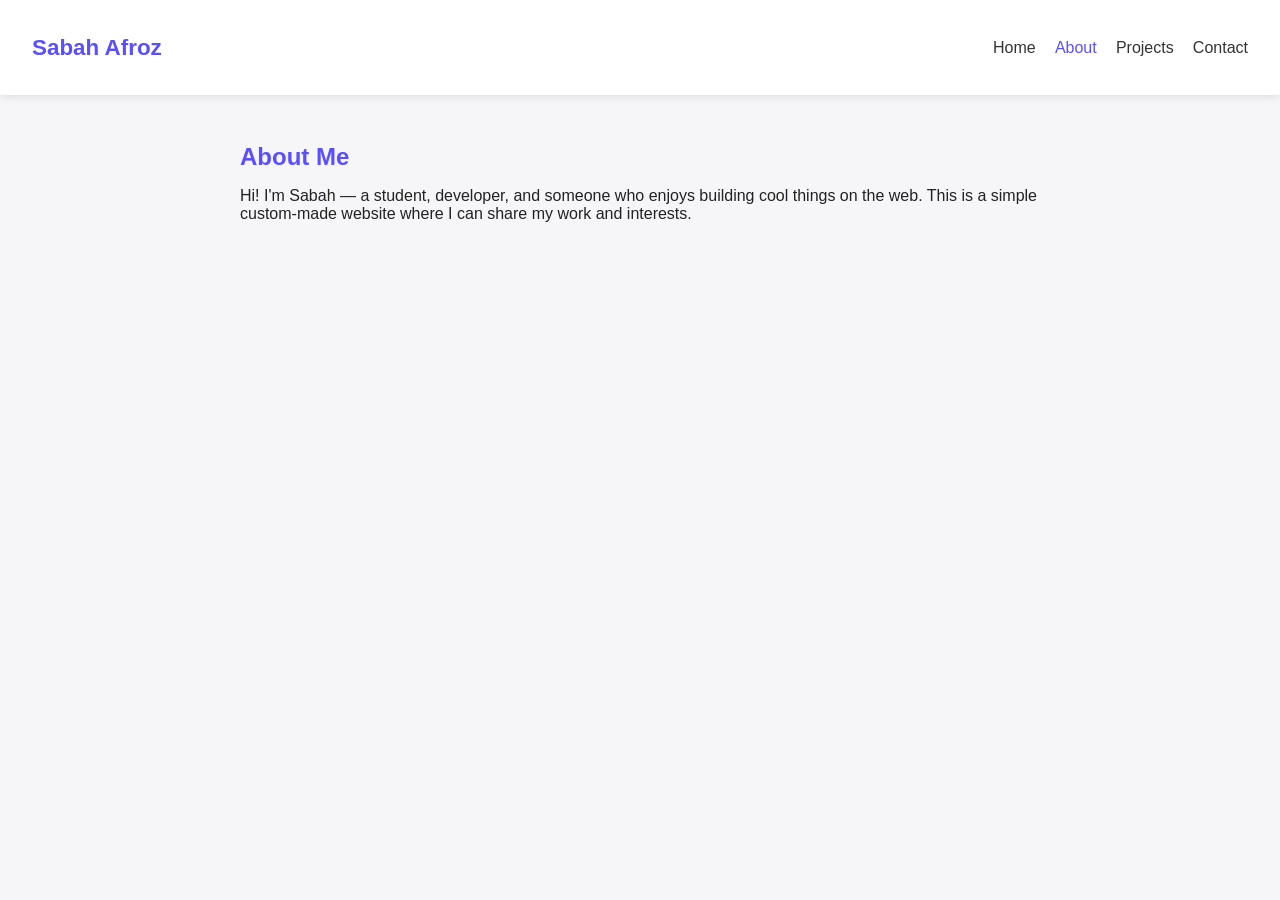
==== about.html @ 4df9a33a "added style" ====
<!DOCTYPE html>
<html lang="en">
<head>
  <meta charset="UTF-8" />
  <title>About | Sabah Afroz</title>
  <link rel="stylesheet" href="style.css" />
</head>
<body>
  <nav>
    <h2 class="logo">Sabah Afroz</h2>
    <ul>
      <li><a href="index.html">Home</a></li>
      <li><a href="about.html" class="active">About</a></li>
      <li><a href="projects.html">Projects</a></li>
      <li><a href="contact.html">Contact</a></li>
    </ul>
  </nav>

  <section class="page">
    <h1>About Me</h1>
    <p>
      Hi! I'm Sabah — a student, developer, and someone who enjoys building
      cool things on the web. This is a simple custom-made website where I can
      share my work and interests.
    </p>
  </section>
</body>
</html>
---- style.css ----
body {
  margin: 0;
  font-family: Arial, sans-serif;
  background: #f6f6f9;
  color: #222;
}

/* NAVBAR */
nav {
  display: flex;
  justify-content: space-between;
  align-items: center;
  padding: 1rem 2rem;
  background: white;
  box-shadow: 0 2px 8px rgba(0,0,0,0.1);
}

nav .logo {
  font-size: 1.4rem;
  font-weight: bold;
  color: #5a4eff;
}

nav ul {
  display: flex;
  gap: 1.2rem;
  list-style: none;
  padding: 0;
}

nav ul li a {
  text-decoration: none;
  color: #333;
  font-weight: 500;
}

nav ul li a.active,
nav ul li a:hover {
  color: #5a4eff;
}

/* HERO */
.hero {
  text-align: center;
  padding: 4rem 1rem;
  background: linear-gradient(135deg,#705bff,#9f63ff);
  color: white;
}

.hero h1 {
  font-size: 2.8rem;
  margin-bottom: 0.5rem;
}

/* PAGE LAYOUT */
.page {
  max-width: 800px;
  margin: 3rem auto;
  padding: 0 1.5rem;
}

.page h1 {
  margin-bottom: 1rem;
  color: #5a4eff;
}

.project-list li {
  margin: 0.5rem 0;
}
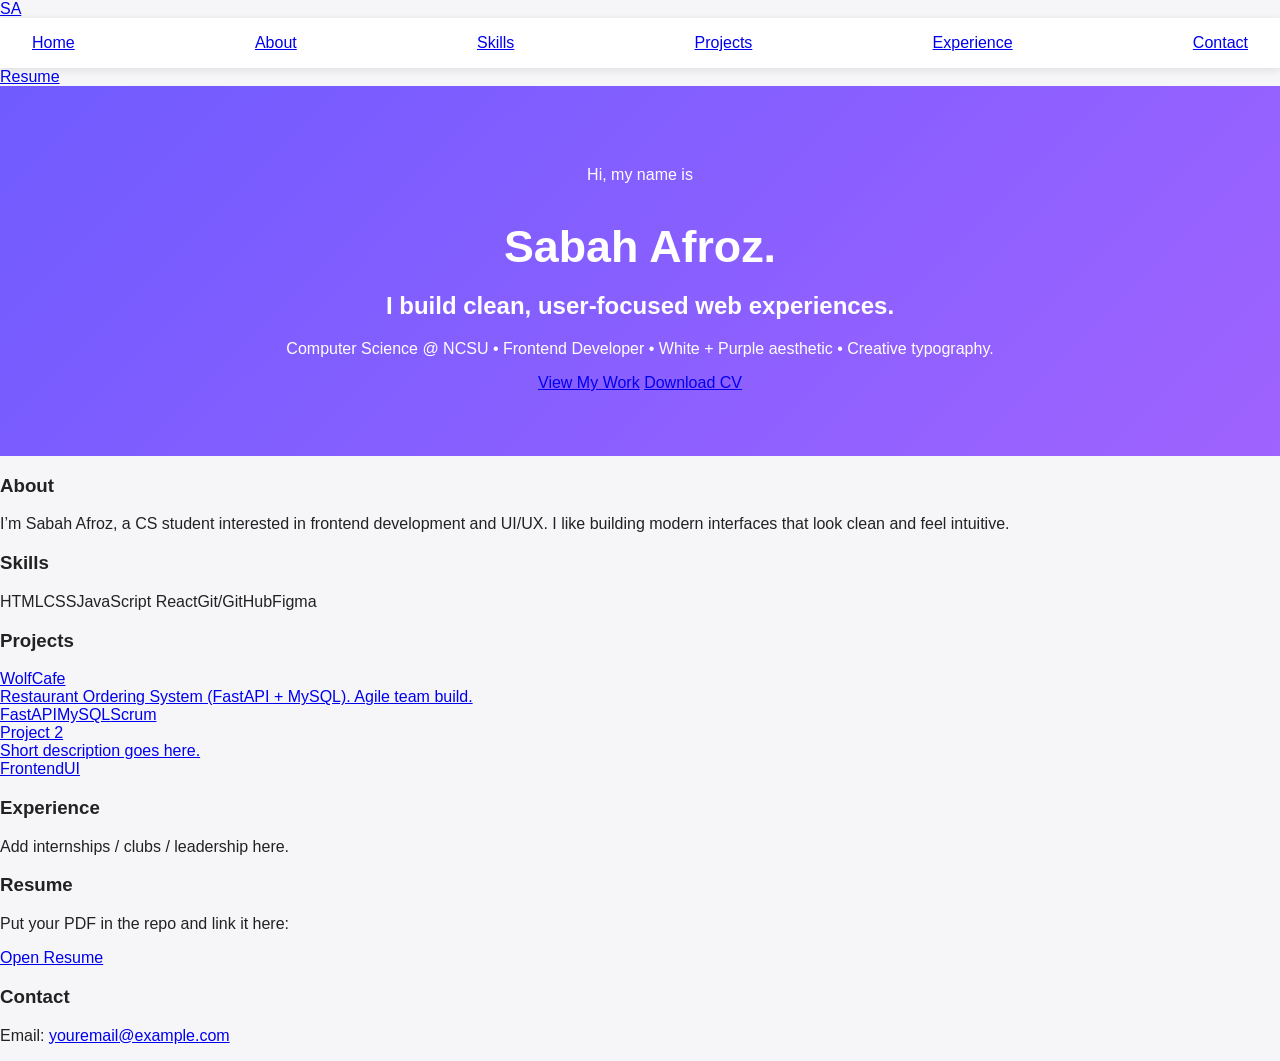
==== commit 459261ee: "Update about.html" ====
--- a/about.html
+++ b/about.html
@@ -1,28 +1,121 @@
-<!DOCTYPE html>
+<!doctype html>
 <html lang="en">
 <head>
-  <meta charset="UTF-8" />
-  <title>About | Sabah Afroz</title>
-  <link rel="stylesheet" href="style.css" />
+  <meta charset="utf-8" />
+  <meta name="viewport" content="width=device-width,initial-scale=1" />
+  <title>Sabah Afroz | Portfolio</title>
+
+  <!-- IMPORTANT: must be exactly this if style.css is in the same folder -->
+  <link rel="stylesheet" href="./style.css" />
 </head>
+
 <body>
-  <nav>
-    <h2 class="logo">Sabah Afroz</h2>
-    <ul>
-      <li><a href="index.html">Home</a></li>
-      <li><a href="about.html" class="active">About</a></li>
-      <li><a href="projects.html">Projects</a></li>
-      <li><a href="contact.html">Contact</a></li>
-    </ul>
-  </nav>
+  <!-- TOP NAV -->
+  <header class="topbar">
+    <a class="brand" href="#home">SA</a>
 
-  <section class="page">
-    <h1>About Me</h1>
-    <p>
-      Hi! I'm Sabah — a student, developer, and someone who enjoys building
-      cool things on the web. This is a simple custom-made website where I can
-      share my work and interests.
-    </p>
-  </section>
+    <nav class="nav">
+      <a class="nav-link" href="#home">Home</a>
+      <a class="nav-link" href="#about">About</a>
+      <a class="nav-link" href="#skills">Skills</a>
+      <a class="nav-link" href="#projects">Projects</a>
+      <a class="nav-link" href="#experience">Experience</a>
+      <a class="nav-link" href="#contact">Contact</a>
+    </nav>
+
+    <a class="btn outline" href="#resume">Resume</a>
+  </header>
+
+  <main class="wrap">
+    <!-- HOME -->
+   <section id="home" class="section hero">
+     <div class="hero-content">
+
+      <p class="kicker">Hi, my name is</p>
+
+      <h1 class="hero-title">Sabah Afroz.</h1>
+
+     <h2 class="hero-subtitle">
+        I build clean, user-focused web experiences.
+     </h2>
+
+     <p class="hero-text">
+        Computer Science @ NCSU • Frontend Developer • White + Purple aesthetic • Creative typography.
+     </p>
+
+     <div class="hero-actions">
+       <a class="btn primary" href="#projects">View My Work</a>
+        <a class="btn ghost" href="#resume">Download CV</a>
+    </div>
+
+    </div>
+   </section>
+
+
+    <!-- ABOUT -->
+    <section id="about" class="section">
+      <h3 class="section-title">About</h3>
+      <div class="panel">
+        <p>
+          I’m Sabah Afroz, a CS student interested in frontend development and UI/UX.
+          I like building modern interfaces that look clean and feel intuitive.
+        </p>
+      </div>
+    </section>
+
+    <!-- SKILLS -->
+    <section id="skills" class="section">
+      <h3 class="section-title">Skills</h3>
+      <div class="panel chips">
+        <span class="chip">HTML</span><span class="chip">CSS</span><span class="chip">JavaScript</span>
+        <span class="chip">React</span><span class="chip">Git/GitHub</span><span class="chip">Figma</span>
+      </div>
+    </section>
+
+    <!-- PROJECTS -->
+    <section id="projects" class="section">
+      <h3 class="section-title">Projects</h3>
+      <div class="grid">
+        <a class="card" href="#" target="_blank" rel="noreferrer">
+          <div class="card-title">WolfCafe</div>
+          <div class="card-desc">Restaurant Ordering System (FastAPI + MySQL). Agile team build.</div>
+          <div class="card-tags"><span>FastAPI</span><span>MySQL</span><span>Scrum</span></div>
+        </a>
+
+        <a class="card" href="#" target="_blank" rel="noreferrer">
+          <div class="card-title">Project 2</div>
+          <div class="card-desc">Short description goes here.</div>
+          <div class="card-tags"><span>Frontend</span><span>UI</span></div>
+        </a>
+      </div>
+    </section>
+
+    <!-- EXPERIENCE -->
+    <section id="experience" class="section">
+      <h3 class="section-title">Experience</h3>
+      <div class="panel">
+        <p>Add internships / clubs / leadership here.</p>
+      </div>
+    </section>
+
+    <!-- RESUME -->
+    <section id="resume" class="section">
+      <h3 class="section-title">Resume</h3>
+      <div class="panel">
+        <p>Put your PDF in the repo and link it here:</p>
+        <a class="btn primary" href="./Sabah_Afroz_Resume.pdf" target="_blank" rel="noreferrer">Open Resume</a>
+      </div>
+    </section>
+
+    <!-- CONTACT -->
+    <section id="contact" class="section">
+      <h3 class="section-title">Contact</h3>
+      <div class="panel">
+        <p>Email: <a href="mailto:youremail@example.com">youremail@example.com</a></p>
+      </div>
+    </section>
+  </main>
+
+  <script src="./script.js"></script>
 </body>
 </html>
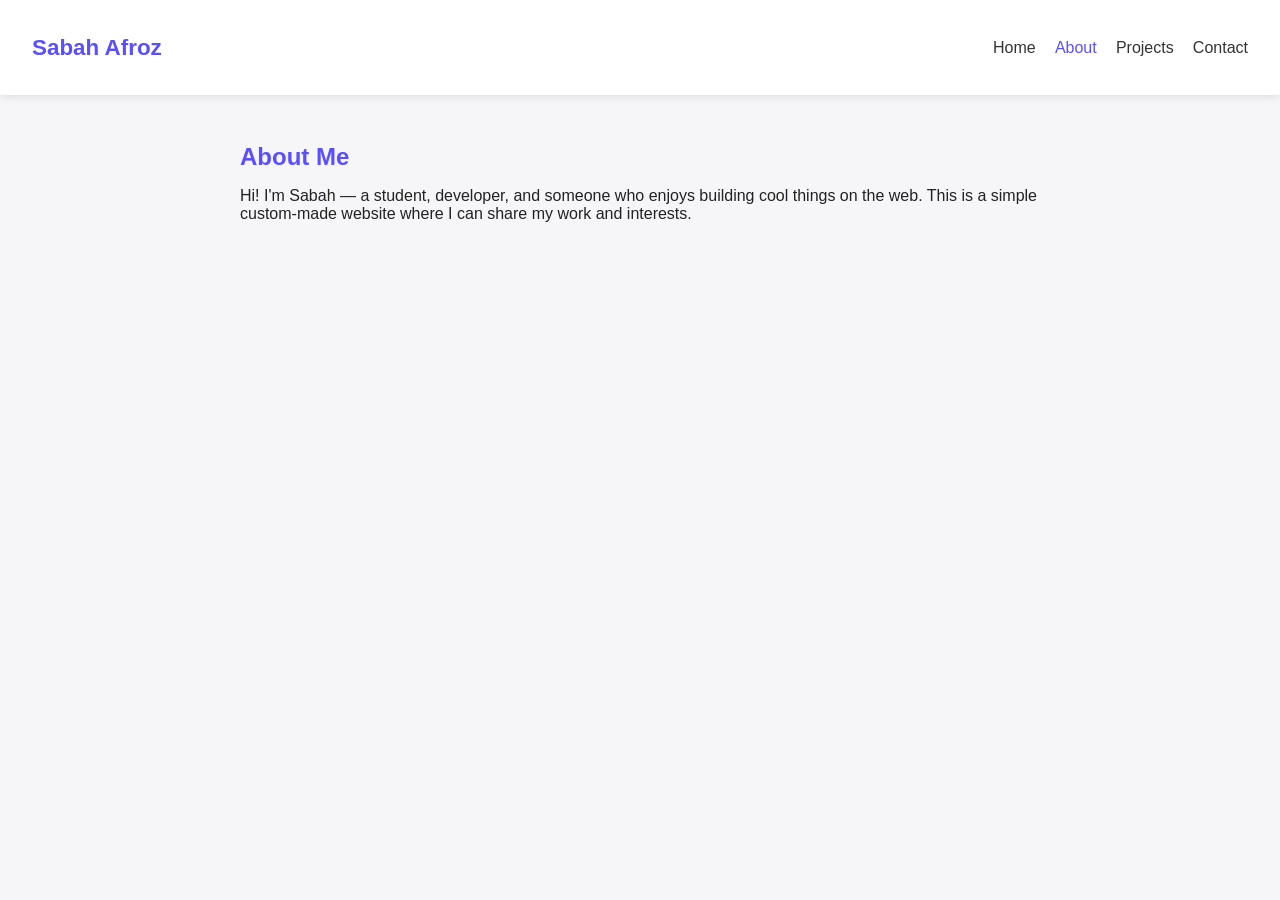
==== commit fb4815e4: "Update about.html" ====
--- a/about.html
+++ b/about.html
@@ -1,121 +1,28 @@
-<!doctype html>
+<!DOCTYPE html>
 <html lang="en">
 <head>
-  <meta charset="utf-8" />
-  <meta name="viewport" content="width=device-width,initial-scale=1" />
-  <title>Sabah Afroz | Portfolio</title>
+  <meta charset="UTF-8" />
+  <title>About | Sabah Afroz</title>
+  <link rel="stylesheet" href="style.css" />
+</head>
+<body>
+  <nav>
+    <h2 class="logo">Sabah Afroz</h2>
+    <ul>
+      <li><a href="index.html">Home</a></li>
+      <li><a href="about.html" class="active">About</a></li>
+      <li><a href="projects.html">Projects</a></li>
+      <li><a href="contact.html">Contact</a></li>
+    </ul>
+  </nav>
 
-  <!-- IMPORTANT: must be exactly this if style.css is in the same folder -->
-  <link rel="stylesheet" href="./style.css" />
-</head>
-
-<body>
-  <!-- TOP NAV -->
-  <header class="topbar">
-    <a class="brand" href="#home">SA</a>
-
-    <nav class="nav">
-      <a class="nav-link" href="#home">Home</a>
-      <a class="nav-link" href="#about">About</a>
-      <a class="nav-link" href="#skills">Skills</a>
-      <a class="nav-link" href="#projects">Projects</a>
-      <a class="nav-link" href="#experience">Experience</a>
-      <a class="nav-link" href="#contact">Contact</a>
-    </nav>
-
-    <a class="btn outline" href="#resume">Resume</a>
-  </header>
-
-  <main class="wrap">
-    <!-- HOME -->
-   <section id="home" class="section hero">
-     <div class="hero-content">
-
-      <p class="kicker">Hi, my name is</p>
-
-      <h1 class="hero-title">Sabah Afroz.</h1>
-
-     <h2 class="hero-subtitle">
-        I build clean, user-focused web experiences.
-     </h2>
-
-     <p class="hero-text">
-        Computer Science @ NCSU • Frontend Developer • White + Purple aesthetic • Creative typography.
-     </p>
-
-     <div class="hero-actions">
-       <a class="btn primary" href="#projects">View My Work</a>
-        <a class="btn ghost" href="#resume">Download CV</a>
-    </div>
-
-    </div>
-   </section>
-
-
-    <!-- ABOUT -->
-    <section id="about" class="section">
-      <h3 class="section-title">About</h3>
-      <div class="panel">
-        <p>
-          I’m Sabah Afroz, a CS student interested in frontend development and UI/UX.
-          I like building modern interfaces that look clean and feel intuitive.
-        </p>
-      </div>
-    </section>
-
-    <!-- SKILLS -->
-    <section id="skills" class="section">
-      <h3 class="section-title">Skills</h3>
-      <div class="panel chips">
-        <span class="chip">HTML</span><span class="chip">CSS</span><span class="chip">JavaScript</span>
-        <span class="chip">React</span><span class="chip">Git/GitHub</span><span class="chip">Figma</span>
-      </div>
-    </section>
-
-    <!-- PROJECTS -->
-    <section id="projects" class="section">
-      <h3 class="section-title">Projects</h3>
-      <div class="grid">
-        <a class="card" href="#" target="_blank" rel="noreferrer">
-          <div class="card-title">WolfCafe</div>
-          <div class="card-desc">Restaurant Ordering System (FastAPI + MySQL). Agile team build.</div>
-          <div class="card-tags"><span>FastAPI</span><span>MySQL</span><span>Scrum</span></div>
-        </a>
-
-        <a class="card" href="#" target="_blank" rel="noreferrer">
-          <div class="card-title">Project 2</div>
-          <div class="card-desc">Short description goes here.</div>
-          <div class="card-tags"><span>Frontend</span><span>UI</span></div>
-        </a>
-      </div>
-    </section>
-
-    <!-- EXPERIENCE -->
-    <section id="experience" class="section">
-      <h3 class="section-title">Experience</h3>
-      <div class="panel">
-        <p>Add internships / clubs / leadership here.</p>
-      </div>
-    </section>
-
-    <!-- RESUME -->
-    <section id="resume" class="section">
-      <h3 class="section-title">Resume</h3>
-      <div class="panel">
-        <p>Put your PDF in the repo and link it here:</p>
-        <a class="btn primary" href="./Sabah_Afroz_Resume.pdf" target="_blank" rel="noreferrer">Open Resume</a>
-      </div>
-    </section>
-
-    <!-- CONTACT -->
-    <section id="contact" class="section">
-      <h3 class="section-title">Contact</h3>
-      <div class="panel">
-        <p>Email: <a href="mailto:youremail@example.com">youremail@example.com</a></p>
-      </div>
-    </section>
-  </main>
-
-  <script src="./script.js"></script>
+  <section class="page">
+    <h1>About Me</h1>
+    <p>
+      Hi! I'm Sabah — a student, developer, and someone who enjoys building
+      cool things on the web. This is a simple custom-made website where I can
+      share my work and interests.
+    </p>
+  </section>
 </body>
 </html>
